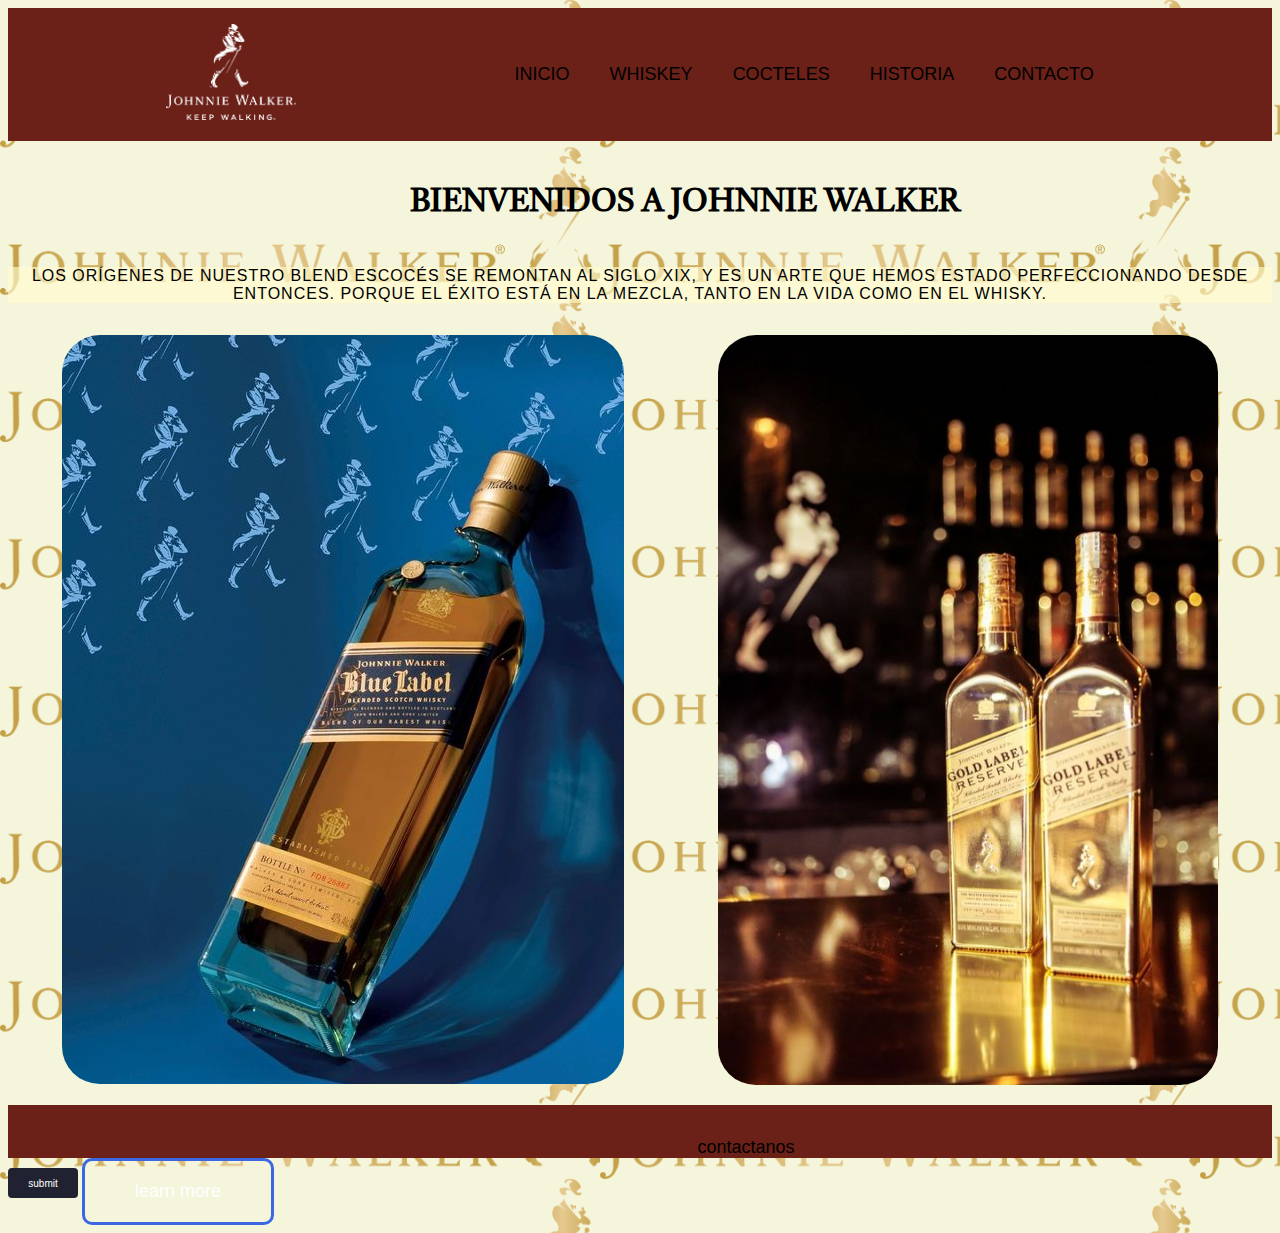
==== jwalker/index.html @ cd007cf7 "primera subida" ====
<!DOCTYPE html>
<html lang="en">
<head>
    <meta charset="UTF-8">
    <meta http-equiv="X-UA-Compatible" content="IE=edge">
    <meta name="viewport" content="width=device-width, initial-scale=1.0">
    <link href="https://unpkg.com/aos@2.3.1/dist/aos.css" rel="stylesheet">
    <link rel="stylesheet" href="./style/estilos.css">
    <title>Johnnie walker</title>
</head>

<body>
    <header>
        <div>
            <a href="index.html">
               <img class="logo" src="./img/johnnie-walker-logo.webp" width="130" alt="logo">
            </a>
        </div>
        
        <nav>
            <ul>
                <li>
                    <a href="index.html">INICIO</a>
                </li>
                <li>
                    <a href="./secciones/whiskey.html">WHISKEY</a>
                </li>
                <li>
                    <a href="./secciones/cocteles.html">COCTELES</a>
                </li>
                <li>
                    <a href="./secciones/historia.html">HISTORIA</a>
                </li>
                <li>
                    <a href="./secciones/contactos.html">CONTACTO</a>
                </li>
            </ul>
        </nav>
    </header>    

<h1>BIENVENIDOS A JOHNNIE WALKER</h1>

<div class="origenes">
<p> 
    LOS ORÍGENES DE NUESTRO BLEND ESCOCÉS SE REMONTAN AL SIGLO XIX, Y ES UN ARTE QUE HEMOS ESTADO PERFECCIONANDO DESDE ENTONCES. PORQUE EL ÉXITO ESTÁ EN LA MEZCLA, TANTO EN LA VIDA COMO EN EL WHISKY.
</p>
</div>

<section class="pagina"> 
    <figure> 
        <img  data-aos="fade-right"
        data-aos-offset="300"
        data-aos-easing="ease-in-sine" src="./img/07f15c46071f5b7b6941fd7081d24fbe.jpg" alt="pie de pagina">  
    </figure> 
    <figure> 
        <img  data-aos="fade-left"
        data-aos-anchor="#example-anchor"
        data-aos-offset="500"
        data-aos-duration="500"  src="./img/pie pagina.jpg" width="500" alt="pie de pagina">
    </figure>
</section>

<footer>
<div>
    <a href="https://twitter.com/JohnnieWalkerAR">
      <img  data-aos="zoom-in" src="./img/icons8-twitter-48.png" alt="">
    </a>

    <a href="https://www.instagram.com/johnniewalkerarg/">
    <img  data-aos="zoom-in" src="./img/icons8-instagram-48.png">
    </a>

    <a href="https://www.youtube.com/user/johnniewalkerwhisky">
    <img  data-aos="zoom-in" src="./img/icons8-youtube-48.png">
    </a>

    <a href="https://www.facebook.com/johnniewalkerargentina">
    <img  data-aos="zoom-in" src="./img/icons8-facebook-rodeado-de-círculo-48.png">
    </a>

    <a href="./secciones/contactos.html">contactanos</a>
</div>
</footer>

<button class="button">
    <span class="text">submit</span>
    <i class="ri-check-line icon"></i>
</button>


<a href="#" class="button2">learn more</a>


<script src="https://unpkg.com/aos@2.3.1/dist/aos.js"></script>
<script>
    AOS.init();
  </script>

</body>
</html>
---- jwalker/style/estilos.css ----
@import url('https://fonts.googleapis.com/css2?family=Tiro+Devanagari+Hindi&display=swap');

header, footer {
    background-color: rgb(107, 32, 24);
    display: flex;
    justify-content: space-evenly;
    align-items: center;
    position: sticky;
    top: 0%;
    z-index: 20;
}

.logo{
    border-radius: 10px;
}


nav ul{
    font-family: 'Roboto', sans-serif;
    display: flex;
}

li{
    list-style-type: none;
    padding: 40px 20px 40px 20px;
}

a{
    font-family: 'Roboto', sans-serif;
}

.origenes{
    background-color: rgba(255, 250, 205, 0.642);
    font-family: 'Franklin Gothic Medium', 'Arial Narrow', Arial, sans-serif;
}

h1{
    padding: 20px 50px 20px 402px;
    font-family: 'Tiro Devanagari Hindi', serif;
}

h2{
    font-family:  'Roboto', sans-serif;
    padding: 15px 90px 15px 260px;
    border: 10px double;
    margin: 10px 15px 10px 15px;
    color: rgb(13, 12, 8);
}


a{
    text-decoration: none;
    color: black;
    font-size: large;
}

section article{
    background-color: rgba(255, 250, 205, 0.842);
    text-align: center;
    font-family:  'Tiro Devanagari Hindi', serif;
}

h3{
    font-size: large;
    font-family:  'Plus Jakarta Sans', sans-serif;
    text-align: center;
    letter-spacing: 1px;
    color: darkgreen
}

h4{
    font-size: larger;
    font-family:  'Roboto', sans-serif;
    text-align: center;
}

p{
    font-size: medium;
    font-family: 'Montserrat', sans-serif;
    text-align: center;
    letter-spacing: 1px;
}

img{
    border-radius: 1cm;
    border: none 10px;
}

body{
    background-color: beige;
    background-image: url("../img/logo\ gold.png");
    background-size: 600px;
}

.pagina{
    display: flex;
    flex-direction: row;   
    justify-content: space-evenly;
}

.button{
    position: relative;
    width: 70px;
    height: 30px;
    font-size: 10px;
    background-color: #202231;
    color: #fff;
    border: none;
    border-radius: 4px;
    cursor: pointer;
    transition: width .5s;
    border-radius: .5s;
}
.button *{
    position: absolute;
    top: 50%;
    left: 50%;
    transform: translate(-50%, -50%);
    transition: opacity .25s;
}
.icon{
    opacity: 0;
}
.button:focus{
    width: 30px;
    background-color: #44c08a;
    border-radius: 50%;
}
.button:focus .text {
    opacity: 0;
}
.button:focus .icon {
    opacity: 1;
    transition-delay: .5s;
}


.button2{
    display: inline-block;
    color: #fff;
    text-decoration: none;
    padding: 20px 50px;
    border: 3px solid #3c67e3;
    border-radius: 10px;
}
.button2 :hover{
    animation: pulsate 1s ease-in-out;
}
@keyframes pulsate{
    0%{
        box-shadow: 
        0 0 25px #5ddcff
        0 0 50px #4e00c2
    }
}
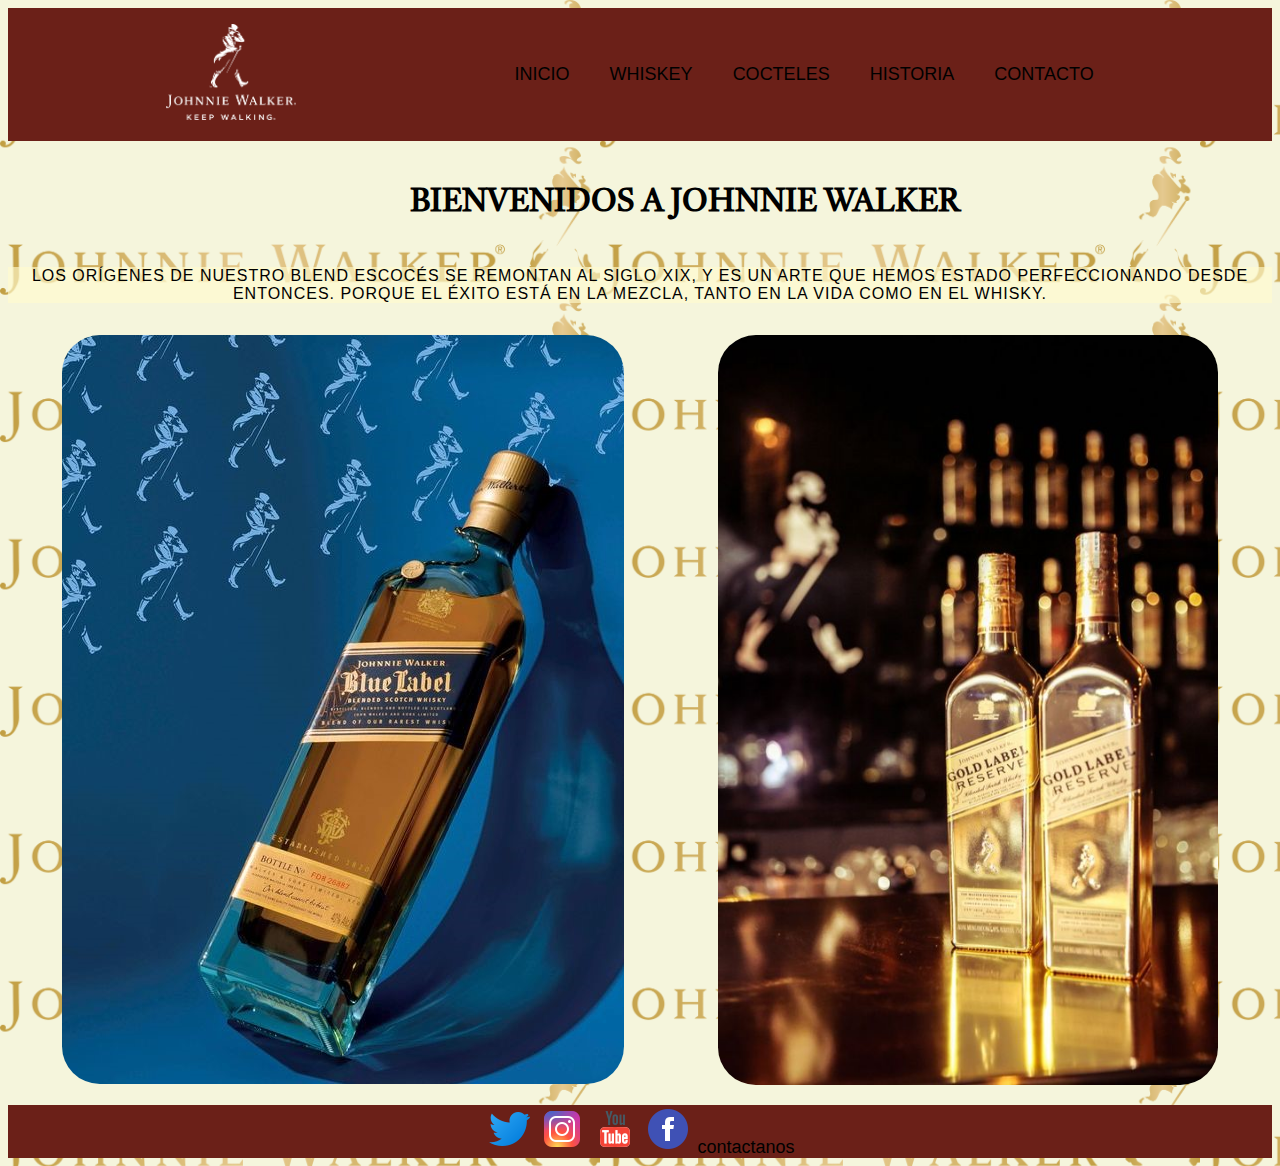
==== commit 14499323: "first commit" ====
--- a/jwalker/index.html
+++ b/jwalker/index.html
@@ -4,7 +4,6 @@
     <meta charset="UTF-8">
     <meta http-equiv="X-UA-Compatible" content="IE=edge">
     <meta name="viewport" content="width=device-width, initial-scale=1.0">
-    <link href="https://unpkg.com/aos@2.3.1/dist/aos.css" rel="stylesheet">
     <link rel="stylesheet" href="./style/estilos.css">
     <title>Johnnie walker</title>
 </head>
@@ -16,7 +15,6 @@
                <img class="logo" src="./img/johnnie-walker-logo.webp" width="130" alt="logo">
             </a>
         </div>
-        
         <nav>
             <ul>
                 <li>
@@ -48,53 +46,37 @@
 
 <section class="pagina"> 
     <figure> 
-        <img  data-aos="fade-right"
-        data-aos-offset="300"
-        data-aos-easing="ease-in-sine" src="./img/07f15c46071f5b7b6941fd7081d24fbe.jpg" alt="pie de pagina">  
+        <img src="./img/07f15c46071f5b7b6941fd7081d24fbe.jpg" alt="pie de pagina">  
     </figure> 
     <figure> 
-        <img  data-aos="fade-left"
-        data-aos-anchor="#example-anchor"
-        data-aos-offset="500"
-        data-aos-duration="500"  src="./img/pie pagina.jpg" width="500" alt="pie de pagina">
+        <img src="./img/pie pagina.jpg" width="500" alt="pie de pagina">
     </figure>
 </section>
 
 <footer>
 <div>
     <a href="https://twitter.com/JohnnieWalkerAR">
-      <img  data-aos="zoom-in" src="./img/icons8-twitter-48.png" alt="">
+      <img src="./img/icons8-twitter-48.png" alt="">
     </a>
 
     <a href="https://www.instagram.com/johnniewalkerarg/">
-    <img  data-aos="zoom-in" src="./img/icons8-instagram-48.png">
+    <img src="./img/icons8-instagram-48.png">
     </a>
 
     <a href="https://www.youtube.com/user/johnniewalkerwhisky">
-    <img  data-aos="zoom-in" src="./img/icons8-youtube-48.png">
+    <img src="./img/icons8-youtube-48.png">
     </a>
 
     <a href="https://www.facebook.com/johnniewalkerargentina">
-    <img  data-aos="zoom-in" src="./img/icons8-facebook-rodeado-de-círculo-48.png">
+    <img src="./img/icons8-facebook-rodeado-de-círculo-48.png">
     </a>
 
     <a href="./secciones/contactos.html">contactanos</a>
 </div>
 </footer>
 
-<button class="button">
-    <span class="text">submit</span>
-    <i class="ri-check-line icon"></i>
-</button>
-
-
-<a href="#" class="button2">learn more</a>
-
-
-<script src="https://unpkg.com/aos@2.3.1/dist/aos.js"></script>
-<script>
-    AOS.init();
-  </script>
 
 </body>
 </html>
+
+
--- a/jwalker/style/estilos.css
+++ b/jwalker/style/estilos.css
@@ -97,70 +97,3 @@
     flex-direction: row;   
     justify-content: space-evenly;
 }
-
-.button{
-    position: relative;
-    width: 70px;
-    height: 30px;
-    font-size: 10px;
-    background-color: #202231;
-    color: #fff;
-    border: none;
-    border-radius: 4px;
-    cursor: pointer;
-    transition: width .5s;
-    border-radius: .5s;
-}
-.button *{
-    position: absolute;
-    top: 50%;
-    left: 50%;
-    transform: translate(-50%, -50%);
-    transition: opacity .25s;
-}
-.icon{
-    opacity: 0;
-}
-.button:focus{
-    width: 30px;
-    background-color: #44c08a;
-    border-radius: 50%;
-}
-.button:focus .text {
-    opacity: 0;
-}
-.button:focus .icon {
-    opacity: 1;
-    transition-delay: .5s;
-}
-
-
-.button2{
-    display: inline-block;
-    color: #fff;
-    text-decoration: none;
-    padding: 20px 50px;
-    border: 3px solid #3c67e3;
-    border-radius: 10px;
-}
-.button2 :hover{
-    animation: pulsate 1s ease-in-out;
-}
-@keyframes pulsate{
-    0%{
-        box-shadow: 
-        0 0 25px #5ddcff
-        0 0 50px #4e00c2
-    }
-}
-
-
-
-
-
-
-
-
-
-
-
